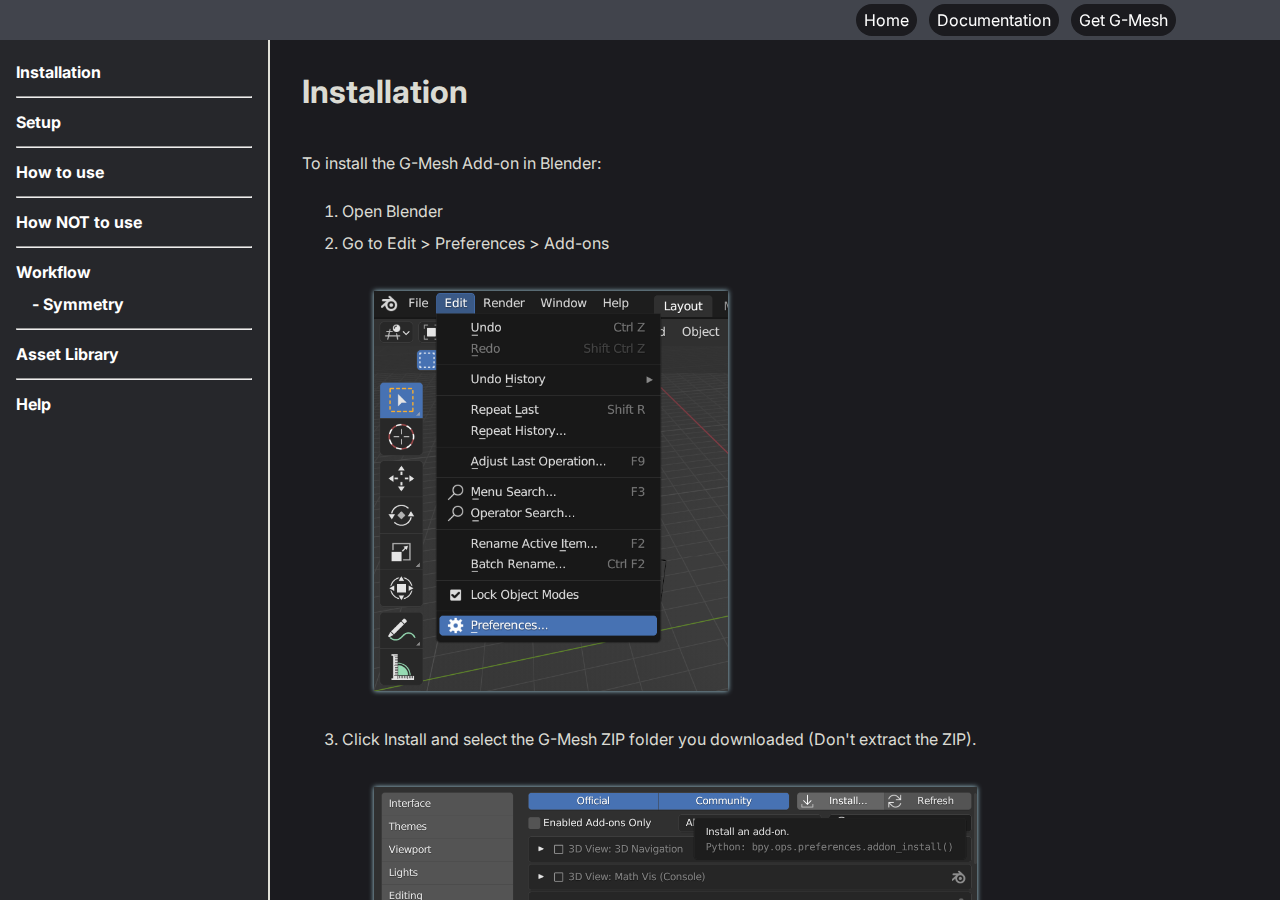
==== docs.html @ 3f74755f "Add files via upload" ====
<!DOCTYPE html>
<html lang="en">
<head>
    <meta charset="UTF-8">
    <meta name="viewport" content="width=device-width, initial-scale=1.0">
    <title>G-Mesh Docs</title>
    <link rel="stylesheet" href="style.css">
    <link rel="icon" type="image/x-icon" href="/images/favicon.ico">
</head>
<body>
    <div class="nav-bar">
        <ul>
            <li><a href="/">Home</a></li>
            <li><a href="/docs.html">Documentation</a></li>
            <li><a href="https://blendermarket.com/products/g-mesh" target="_blank">Get G-Mesh</a></li>
        </ul>
    </div>

    <div class="doc-div">
        <ul class="doc-side-panel">
            <li><a href="#installation">Installation</a></li>
            <hr>
            <li><a href="#setup">Setup</a></li>
            <hr>
            <li><a href="#how-to-use">How to use</a></li>
            <hr>
            <li><a href="#how-not-to-use">How NOT to use</a></li>
            <hr>
            <li><a href="#workflow">Workflow</a></li>
            <li><a href="#symmetry">&emsp;- Symmetry</a></li>
            <hr>
            <li><a href="#asset-library">Asset Library</a></li>
            <hr>
            <li><a href="#help">Help</a></li>
        </ul>
        <div class="doc-text">
            <section id="installation">Installation</section>
            <br>
            
            <p>To install the G-Mesh Add-on in Blender:</p>
            
            <ol>
                <li>Open Blender</li>
                <li>Go to Edit > Preferences > Add-ons</li>

                <img src="images\install-1.png" alt="install-1">

                <li>Click Install and select the G-Mesh ZIP folder you downloaded (Don't extract the ZIP).</li>
                <img src="images\install-2.png" alt="install-2">
                <li>Enable the "GMesh" Add-on</li>
                <img src="images\install-3.png" alt="install-3">
            </ol>
            
            <br>
            The add-on is located at 3D Viewport > Sidebar > G-Mesh
            <img src="images/g-mesh-location.png" alt="g-mesh-location">
            
            
            <hr>
            <section id="setup">Setup</section>
            <br>
            <p>The Grease Pencil object is mainly used for 2D animation and storyboarding, but since we are using it for retopology, it is recommended to stay in a single frame and layer.</p>
            
            <p>To set up a Grease Pencil for G-Mesh, click on the active sculpt object and press [Setup GPencil]. This will add a Grease Pencil and set up all the parameters and options recommended for G-Mesh.</p>

            <img src="images/setup-gpencil.png" alt="setup-gpencil">

            <p>To draw, select the Grease Pencil object and change from “Object Mode” to “Draw Mode” in the top-left.</p>

            <img src="images/draw-mode.png" alt="draw-mode">

            <hr>
            <section id="how-to-use">How to use</section>
            <br>
            <p>I will draw a square with four strokes:</p>
            
            <img src="images/how-to-use-1.png" alt="how-to-use-1.png">

            <p>The add-on adds a vertex each time the strokes cross each other, then, it connects them with edges and adds faces.</p>
            <p>To use the add-on, go to the side panel in the viewport and click on the G-Mesh tab:</p>

            <img src="images/g-mesh-location.png" alt="g-mesh-location">

            <p>This is the add-on panel. Finally, I’ll press Full-Generation to generate the mesh.</p>

            <img src="images/how-to-use-3.png" alt="how-to-use-3">

            <br>
            <section id="how-not-to-use">How <b>not</b> to use</section>
            <br>
            
            <p>I will make a square but in one continuous stroke:</p>

            <img src="images/how-not-to-use-1.png" alt="how-not-to-use-1">

            <p>There are no lines crossing each other, so no vertices are created.</p>
            <br>
            <p>Now, I will make a square with crossed lines in one continuous stroke:</p>

            <img src="images/how-not-to-use-2.png" alt="how-not-to-use-2">

            <p>This won’t generate anything because vertices are created <b>only when two different strokes cross each other</b>.</p>

            <hr>
            <section id="workflow">Workflow</section>
            <br>
            <p>For this example, I will use this head sculpt.</p>

            <div class="sketchfab-embed-wrapper"> <iframe title="Stylized Anime Female Head" frameborder="0" allowfullscreen mozallowfullscreen="true" webkitallowfullscreen="true" allow="autoplay; fullscreen; xr-spatial-tracking" xr-spatial-tracking execution-while-out-of-viewport execution-while-not-rendered web-share width="640" height="480" src="https://sketchfab.com/models/e8d04325a74e46a98a6494abe721a8b2/embed"> </iframe> <p style="font-size: 13px; font-weight: normal; margin: 5px; color: #4A4A4A;"> <a href="https://sketchfab.com/3d-models/stylized-anime-female-head-e8d04325a74e46a98a6494abe721a8b2?utm_medium=embed&utm_campaign=share-popup&utm_content=e8d04325a74e46a98a6494abe721a8b2" target="_blank" rel="nofollow" style="font-weight: bold; color: #1CAAD9;"> Stylized Anime Female Head </a> by <a href="https://sketchfab.com/rodesqa?utm_medium=embed&utm_campaign=share-popup&utm_content=e8d04325a74e46a98a6494abe721a8b2" target="_blank" rel="nofollow" style="font-weight: bold; color: #1CAAD9;"> Rodesqa </a> on <a href="https://sketchfab.com?utm_medium=embed&utm_campaign=share-popup&utm_content=e8d04325a74e46a98a6494abe721a8b2" target="_blank" rel="nofollow" style="font-weight: bold; color: #1CAAD9;">Sketchfab</a></p></div>


            <br>
            <p>I like to start with the edge flow first.</p>

            <p>For the edge flow, I will create a new Grease Pencil material and make it yellow.</p>

            <iframe width="560" height="315" src="https://www.youtube.com/embed/6lT7HzEAibk?si=O27or0h8XRvXLJ86" title="YouTube video player" frameborder="0" allow="accelerometer; autoplay; clipboard-write; encrypted-media; gyroscope; picture-in-picture; web-share" allowfullscreen></iframe>

            <hr>
            <section id="symmetry">Symmetry</section>
            <br>

            <p>For symmetric objects like this head, it is a good idea to have a line in the middle of the mesh so the mesh is connected in the middle, otherwise, there would be a gap.</p>

            <p>To add this line, we can either fill the gap manually afterward or draw the contour of the sculpt and shrinkwrap it to its surface.</p>

            <img src="images/symmetry.png" alt="symmetry">

            <p>To draw the contour:</p>
            <ol>
                <li>Get into orthographic side view</li>
                <li>Disable the shrinkwrap modifier while drawing</li>
                <li>Set the stroke placement to Origin so the stroke doesn’t get placed on the side of the face when tracing</li>
            </ol>
            
            <p>Make sure to get concave areas well so the shrinkwrap modifier works better.</p>

            <p>Once the contour is drawn, duplicate the shrinkwrap modifier, set the offset to 0, and press ctrl + A to apply it.</p>

            <p>Here's an example:</p>

            <iframe width="560" height="315" src="https://www.youtube.com/embed/kQbmsEWBeUY?si=9CYQ2voO25KNeuZE" title="YouTube video player" frameborder="0" allow="accelerometer; autoplay; clipboard-write; encrypted-media; gyroscope; picture-in-picture; web-share" allowfullscreen></iframe>            
            
            <br>
            <br>

            <p>Now, with a black material, I will start filling the edge flow with edges to generate the mesh.</p>

            <p>Here's a process overview:</p>

            <iframe width="560" height="315" src="https://www.youtube.com/embed/bFqsjyXZ6Gw?si=7oE_WoUrPy8W7kSV" title="YouTube video player" frameborder="0" allow="accelerometer; autoplay; clipboard-write; encrypted-media; gyroscope; picture-in-picture; web-share" allowfullscreen></iframe>
            
            <p>
                When the mesh starts generating, sometimes you may accidentally create n-gons (non-square faces) when most retopology requires quads (square faces). To highlight these n-gons, we can use the Filter Faces by Sides geometry node that comes with the add-on’s asset library.
            </p>

            <hr>
            <section id="asset-library">Asset Library</section>
            <br>

            <p>G-Mesh comes with an asset library that includes the Filter by Sides geometry node, which keeps or removes faces with a specified amount of sides.</p>

            <p>To Add these to your asset browser, on the Add-On panel, press Add Asset Library:</p>

            <img src="images/asset-library-1.png" alt="asset-library-1">
            
            <p>You can see all the asset libraries in Edit > Preferences > File Paths, and scroll down to Asset Libraries.</p>

            <br>

            <p>Now, we can drag “Filter Faces by Sides” to our object through the asset browser and locate the n-gons:</p>

            <iframe width="560" height="315" src="https://www.youtube.com/embed/-Bxbn70k8YE?si=PCqzQjZbWGxnBlDP" title="YouTube video player" frameborder="0" allow="accelerometer; autoplay; clipboard-write; encrypted-media; gyroscope; picture-in-picture; web-share" allowfullscreen></iframe>
            
            <hr>
            <section id="help">Help</section>
            <br>
            <p>If you have questions or comments about G-Mesh or the documentation you can contact me through the <a href="https://blendermarket.com/products/g-mesh" target="_blank">Blender Market product page.</a></p>

            <br>
            <br>
            <p style="text-align: center;">10/2/2023</p>
            <hr style="margin-bottom: 0;">

        </div>
    </div>

</body>
</html>
---- style.css ----
@import url('https://fonts.googleapis.com/css2?family=Inter:wght@100;200;300;400;500;600;700;800;900&display=swap');

body {
    font-family: 'Inter', sans-serif;
    background-color: #1b1b1f;
    color: #fffff5db;
    margin: 0 auto;
}

.nav-bar {
    margin: 0;
    background-color: rgba(98, 104, 114, 0.541);
    position: fixed;
    top: 0;
    left: 0;
    right: 0;
    z-index: 1;
}

.nav-bar > ul {
    list-style-type: none;
    margin: 0;
    padding: 0;
    overflow-y: auto;
    white-space: nowrap;
    width: 100%;
    max-width: 1080px;
    margin: auto;
    text-align: right;
}

.nav-bar > ul > li {
    display: inline-block;
    line-height: 100%;
    background-color: #1b1b1f;
    padding: 0.5em;
    border-radius: 1em;
    margin: 0.25em;
}

.nav-bar > ul > li > a {
    color: white;
    text-decoration: none;
}

header {
    margin: 0 auto;
    padding: 0 1em;
    margin-top: 6em;
    margin-bottom: 4em;
    max-width: 1080px;

}

h1 {
    font-weight: bold;
    font-size: 96px;
    margin: 0 0;
    display: inline;
}

h2 {
    font-size: 48px;
    color: #FFCE6F;
    margin: 0 0;
    display: inline;
}

h3 {
    font-size: 30px;
    margin: 0;
}

p, ul, li {
    text-align: left;
    line-height: 200%;
}

.grid-container {
    display: grid;
    grid-template-areas: 
        "a c" 
        "b c";
    margin: 0 auto;
    max-width: 1080px;
    gap: 1em;
}

.container {
    max-width: 1080px;
    border: solid;
    border-width: 2px;
    border-color: aqua;
    border-radius: 1em;
    padding: 1em;
}

th, tr, table {
    border: solid;
    border-width: 2px;
    border-collapse: collapse;
    text-align: center;
    padding: 0.5em;
    font-weight: normal;
}


@media only screen and (max-width: 768px) {
    .grid-container {
        grid-template-areas: 
        "a" 
        "b"
        "c";
    }
}

a {
    color:aqua;
    text-decoration: none;
}


/* Documentation Page */

.doc-div {
    width: 100%;
    margin: 0 auto;
    display: flex;
    position: absolute;
    bottom: 0;
    top: 2.5em;
}

.doc-side-panel {
    margin: 0;
    overflow: auto;
    width: 20%;
    background-color: rgb(38, 39, 43);
    padding: 1em;
    border-right-style: solid;
    border-width: 2px;
}

.doc-side-panel > li {
    list-style-type: none;
    font-weight: bold;
}

.doc-side-panel > li > a {
    color: white;
}

.doc-text {
    width: 80%;
    padding: 2em;
    padding-bottom: 0;
    overflow: auto;
}

.doc-text > section {
    padding-top: 2em;
    margin-top: -2em;
    font-size: xx-large;
    font-weight: bold;
}

.doc-text > hr {
    margin: 4em -2em 2em;
}

.doc-text > .container {
    width: max-content;
    border-color: white;
}

img {
    margin: 2em;
    max-height: 25em;
    max-width: 40em;
    box-shadow: 0 0 5px lightblue;
    display: block;
}
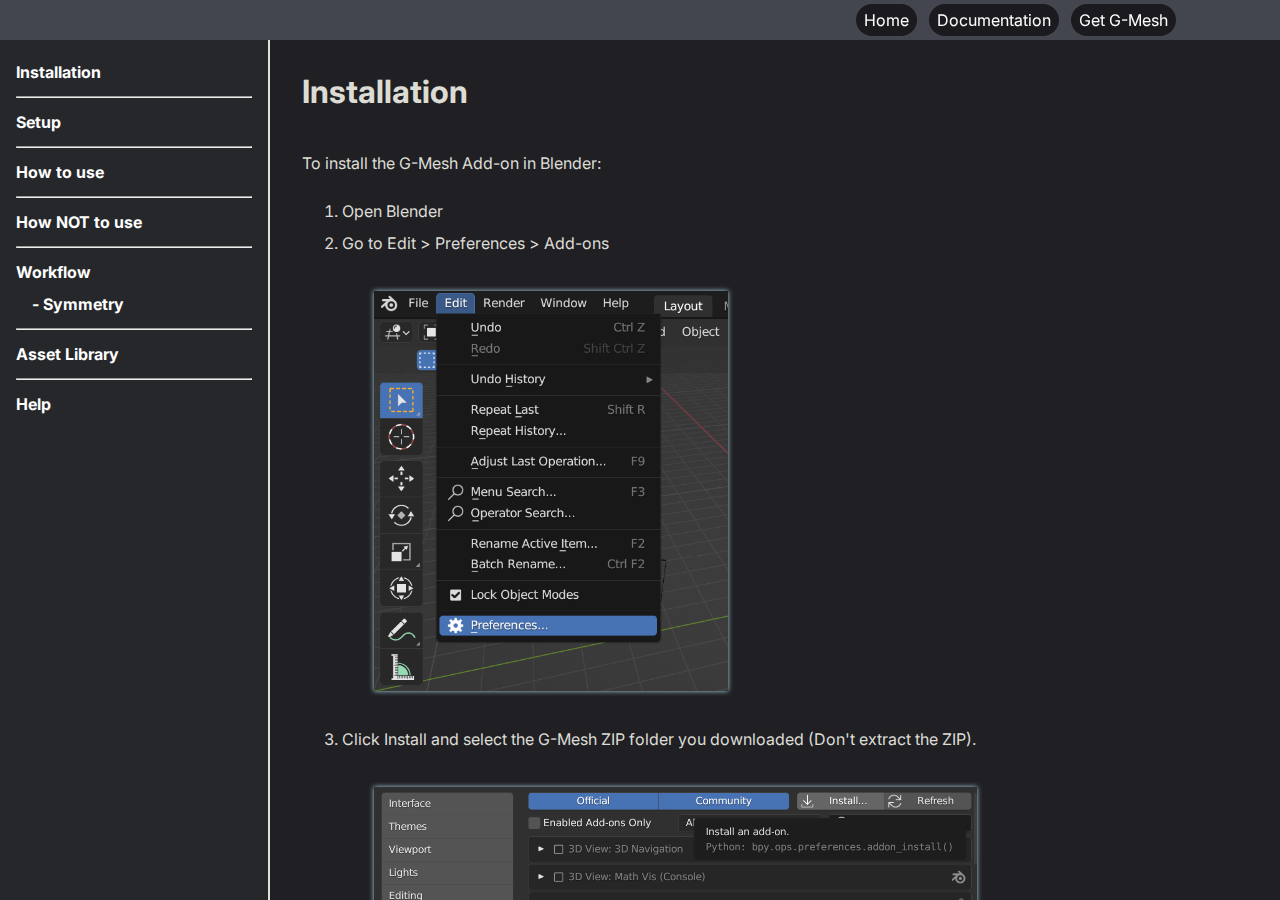
==== commit db20eef7: "Updated docs.html" ====
--- a/docs.html
+++ b/docs.html
@@ -84,6 +84,12 @@
             <p>This is the add-on panel. Finally, I’ll press Full-Generation to generate the mesh.</p>
 
             <img src="images/how-to-use-3.png" alt="how-to-use-3">
+            
+            <div class="container">
+                <b style="color: #FF4760">IMPORTANT!</b>
+                <p>G-Mesh analyzes the Grease Pencil without taking into account any modifiers, for example, mirrored strokes created by the Mirror Modifier won't intersect with the real strokes.
+                <p>To put it simply, Grease Pencil modifiers are only for visualization.</p>
+            </div>
 
             <br>
             <section id="how-not-to-use">How <b>not</b> to use</section>
--- a/style.css
+++ b/style.css
@@ -2,7 +2,7 @@
 
 body {
     font-family: 'Inter', sans-serif;
-    background-color: #1b1b1f;
+    background-color: #202024;
     color: #fffff5db;
     margin: 0 auto;
 }
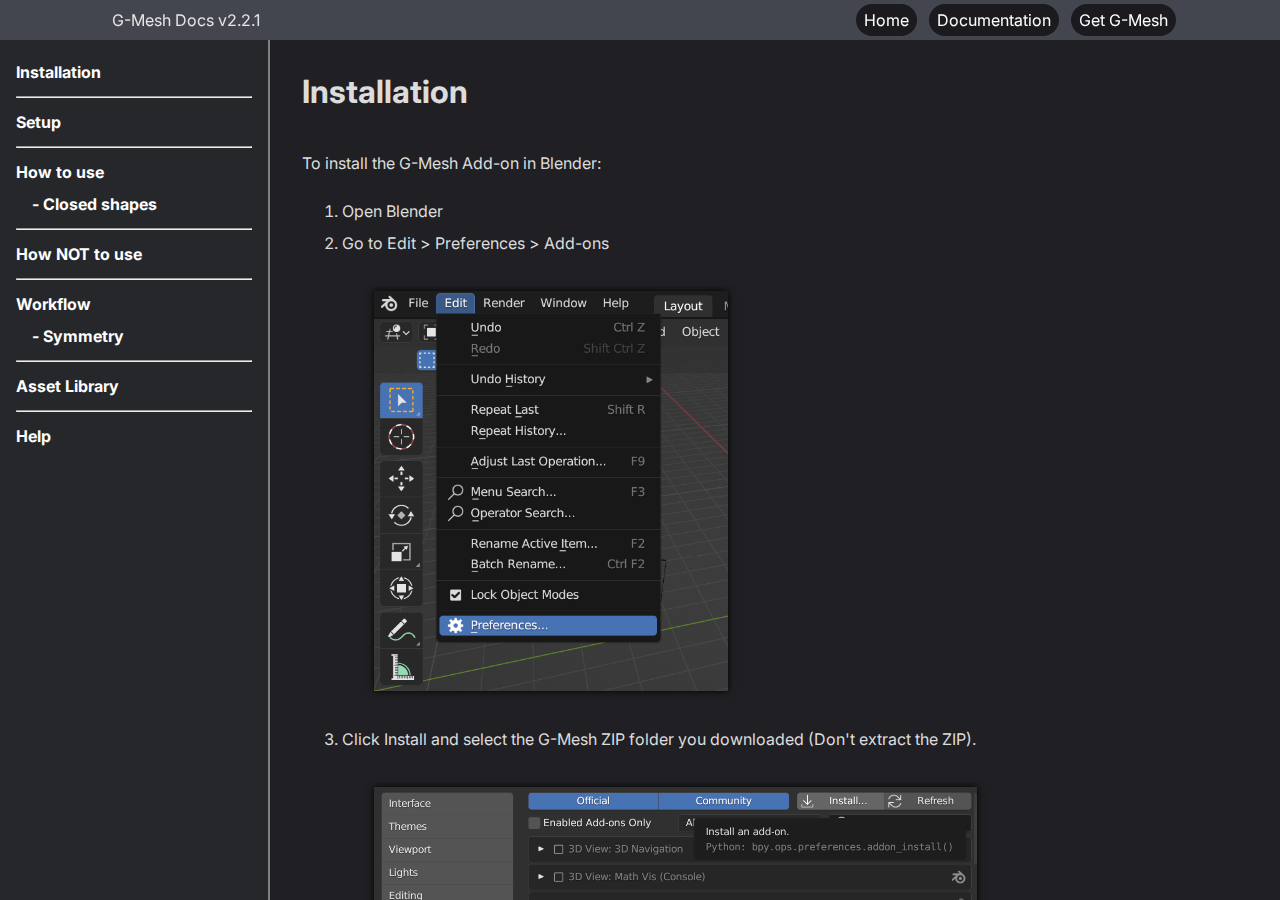
==== commit f923937b: "v2.2.1 Update" ====
--- a/docs.html
+++ b/docs.html
@@ -10,6 +10,7 @@
 <body>
     <div class="nav-bar">
         <ul>
+            <li id="version-text">G-Mesh Docs v2.2.1</li>
             <li><a href="/">Home</a></li>
             <li><a href="/docs.html">Documentation</a></li>
             <li><a href="https://blendermarket.com/products/g-mesh" target="_blank">Get G-Mesh</a></li>
@@ -23,6 +24,7 @@
             <li><a href="#setup">Setup</a></li>
             <hr>
             <li><a href="#how-to-use">How to use</a></li>
+            <li><a href="#closed-shapes">&emsp;- Closed shapes</a></li>
             <hr>
             <li><a href="#how-not-to-use">How NOT to use</a></li>
             <hr>
@@ -90,9 +92,35 @@
                 <p>G-Mesh analyzes the Grease Pencil without taking into account any modifiers, for example, mirrored strokes created by the Mirror Modifier won't intersect with the real strokes.
                 <p>To put it simply, Grease Pencil modifiers are only for visualization.</p>
             </div>
-
-            <br>
-            <section id="how-not-to-use">How <b>not</b> to use</section>
+            
+            <hr>
+            <section id="closed-shapes">Creating closed shapes</section>
+            <br>
+
+            <p>
+                I will create a closed circle mesh:
+            </p>
+
+            <img src="images/closed-shapes-1.png" alt="closed-shapes-1">
+            
+            <p>
+                Since the ring strokes are disconnected, we would get an incomplete mesh.
+            </p>
+
+            <img src="images/closed-shapes-2.png" alt="closed-shapes-2">
+            
+            <p>Now I will draw the ring strokes again with Auto Merge enabled (the Setup GPencil operator enables it by default)</p>
+            
+            <img src="images/closed-shapes-3.png" alt="closed-shapes-3">
+            Auto Merge enabled
+            <img src="images/closed-shapes-4.png" alt="closed-shapes-4">
+
+            <img src="images/closed-shapes-5.png" alt="closed-shapes-5">
+
+            <p>This time, G-Mesh created a closing edge when it detected a closed stroke</p>
+
+            <hr>
+            <section id="how-not-to-use">How not to use</section>
             <br>
             
             <p>I will make a square but in one continuous stroke:</p>
@@ -119,8 +147,24 @@
             <p>I like to start with the edge flow first.</p>
 
             <p>For the edge flow, I will create a new Grease Pencil material and make it yellow.</p>
+            
+            <div class="container">
+                * Materials, brush sizes and opacity don't have any impact on the add-on's result.
+                <br>
+                <br>
+                In this example, I use materials to better organize and visualize my work.
+            </div>
+            <br>
 
             <iframe width="560" height="315" src="https://www.youtube.com/embed/6lT7HzEAibk?si=O27or0h8XRvXLJ86" title="YouTube video player" frameborder="0" allow="accelerometer; autoplay; clipboard-write; encrypted-media; gyroscope; picture-in-picture; web-share" allowfullscreen></iframe>
+            
+            <br>
+            <br>
+
+            <p>If your device slows down when using G-Mesh, you can adjust the stroke resolution 
+                found in the top bar, Stroke > Simplify. The higher the value, the lower the stroke resolution. (The Setup GPencil operator sets this value to 0.010 by default.)</p>
+
+                <img src="images/simplify.png" alt="simplify">
 
             <hr>
             <section id="symmetry">Symmetry</section>
@@ -185,7 +229,8 @@
 
             <br>
             <br>
-            <p style="text-align: center;">10/2/2023</p>
+            <p style="text-align: center;">Created: 10/2/2023</p>
+            <p style="text-align: center;">Last Updated: 10/21/2023</p>
             <hr style="margin-bottom: 0;">
 
         </div>
--- a/style.css
+++ b/style.css
@@ -3,7 +3,7 @@
 body {
     font-family: 'Inter', sans-serif;
     background-color: #202024;
-    color: #fffff5db;
+    color: #ffffffdb;
     margin: 0 auto;
 }
 
@@ -41,6 +41,11 @@
 .nav-bar > ul > li > a {
     color: white;
     text-decoration: none;
+}
+
+#version-text {
+    float: left;
+    background-color: transparent;
 }
 
 header {
@@ -139,6 +144,7 @@
     padding: 1em;
     border-right-style: solid;
     border-width: 2px;
+    border-color: gray;
 }
 
 .doc-side-panel > li {
@@ -166,17 +172,22 @@
 
 .doc-text > hr {
     margin: 4em -2em 2em;
+    border-color: gray;
 }
 
 .doc-text > .container {
     width: max-content;
-    border-color: white;
+    border-color: gray;
 }
 
 img {
     margin: 2em;
     max-height: 25em;
     max-width: 40em;
-    box-shadow: 0 0 5px lightblue;
+    box-shadow: 0 0 7px black;
     display: block;
 }
+
+iframe {
+    box-shadow: 0 0 7px black;
+}